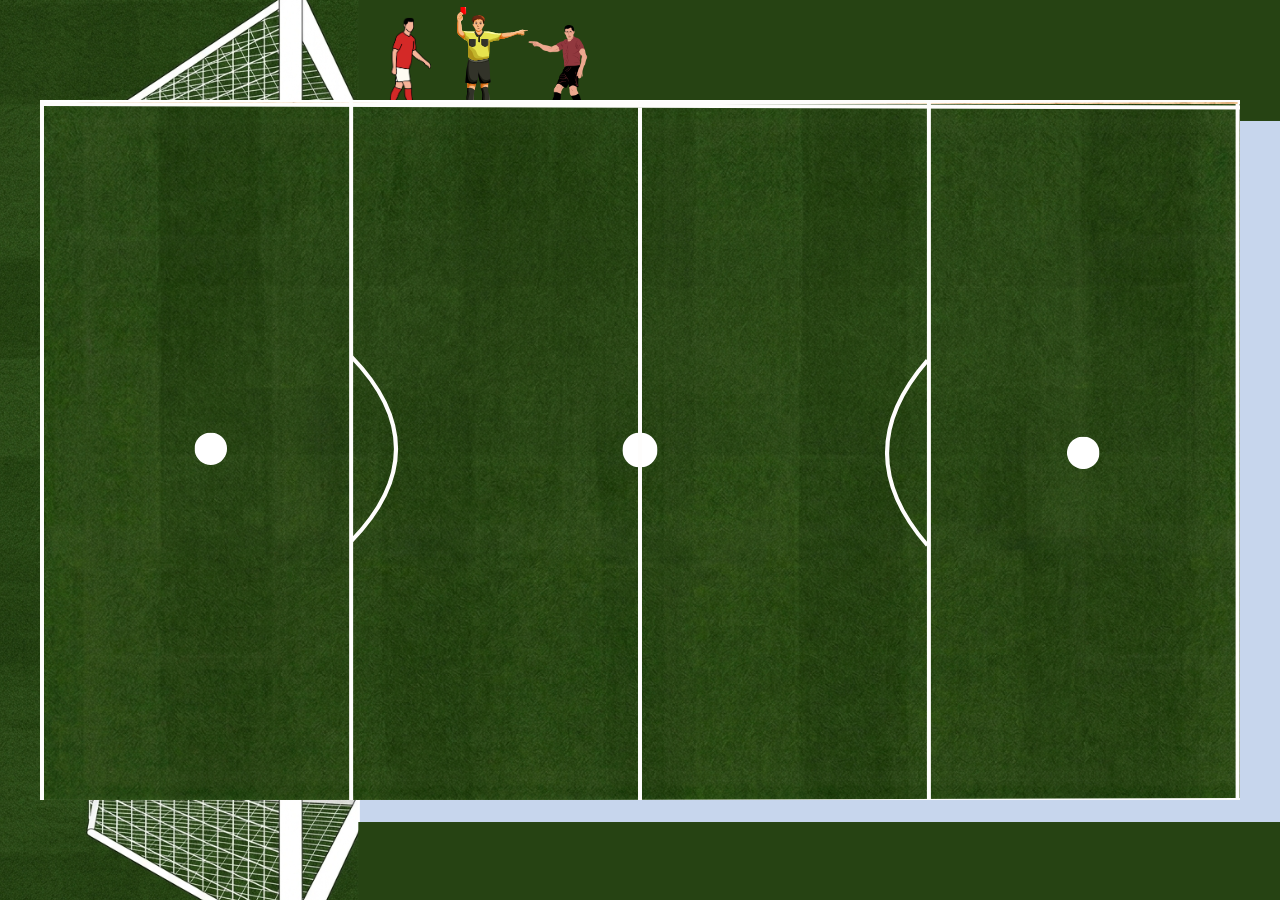
==== doisJog.html @ bf671e50 "2 players ajustes" ====
<!DOCTYPE html>
<html lang="pt-BR">
<head>
    <meta charset="UTF-8">
    <meta name="viewport" content="width=device-width, initial-scale=1.0">
    <link rel="shortcut icon" href="./img/icone.png" type="image/png">
    <script src="doisJog.js"defer></script>
    <link rel="stylesheet" href="2jogadores.css">
    <title>StreetFut</title>
</head>
<body>
    <canvas id="des" width="1200" height="700">
        <h2>Seu navegador não suporte para gráficos</h2>
    </canvas>
</body>
</html>
---- 2jogadores.css ----
*{
    margin: 0;
    padding: 0;
}

body{
    background-image: url(./img2players/fundo_2players.png);
    color: rgb(186, 186, 186);
}

canvas{
    margin: auto;
    position: absolute;
    top: 0;
    bottom: 0;
    left: 0;
    right: 0;
    background-image: url(./img2players/campo_2p.png);
}
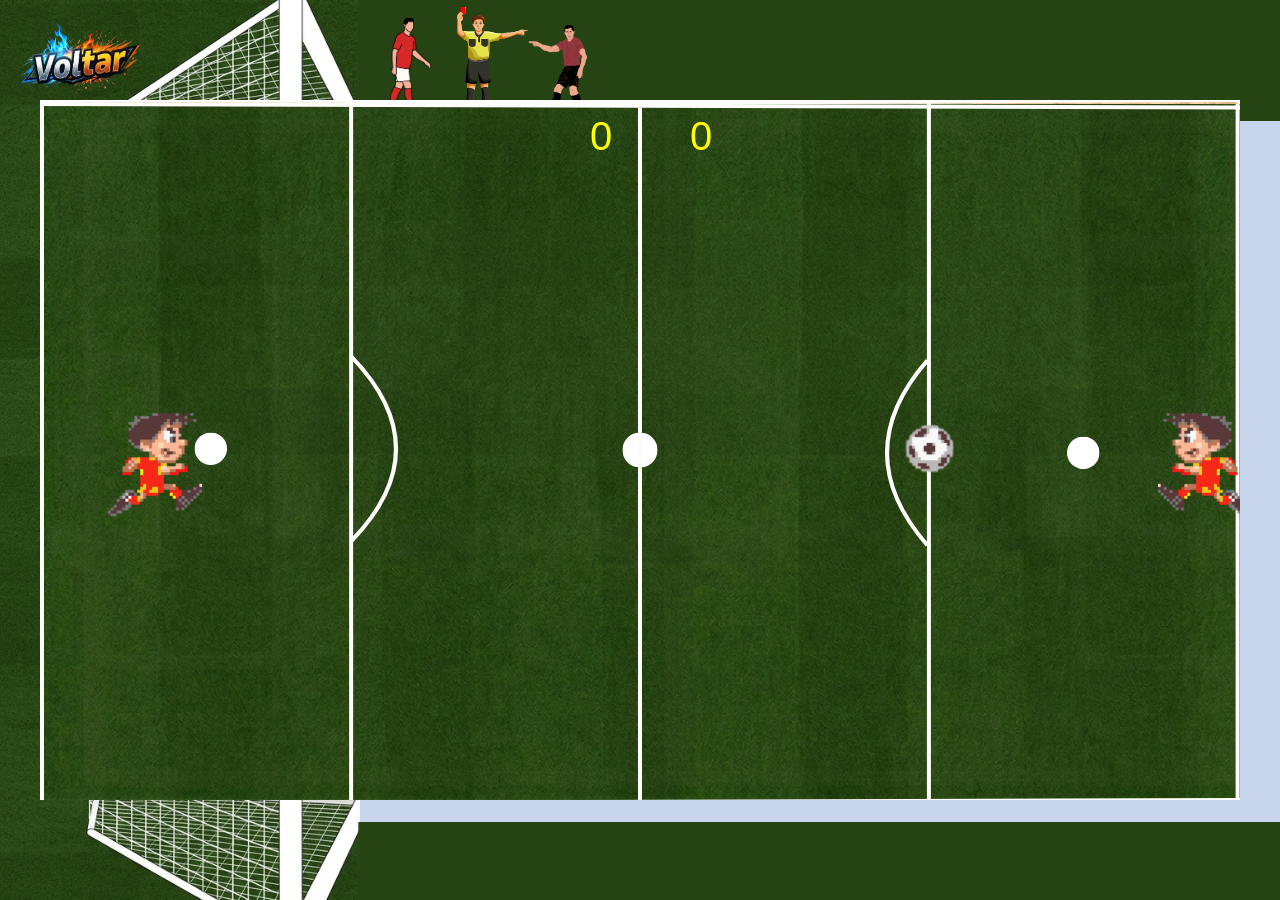
==== commit ab941b2b: "Finalizado" ====
--- a/doisJog.html
+++ b/doisJog.html
@@ -4,11 +4,12 @@
     <meta charset="UTF-8">
     <meta name="viewport" content="width=device-width, initial-scale=1.0">
     <link rel="shortcut icon" href="./img/icone.png" type="image/png">
-    <script src="doisJog.js"defer></script>
+    <script src="./models/doisJog.js"defer></script>
     <link rel="stylesheet" href="2jogadores.css">
     <title>StreetFut</title>
 </head>
 <body>
+    <a href="./index.html"><img src="./img/voltar.png"></a>
     <canvas id="des" width="1200" height="700">
         <h2>Seu navegador não suporte para gráficos</h2>
     </canvas>
--- a/2jogadores.css
+++ b/2jogadores.css
@@ -16,4 +16,11 @@
     left: 0;
     right: 0;
     background-image: url(./img2players/campo_2p.png);
+}
+
+img{
+    margin-top: 20px;
+    margin-left: 20px;
+    width: 120px;
+    height: 75px;
 }
